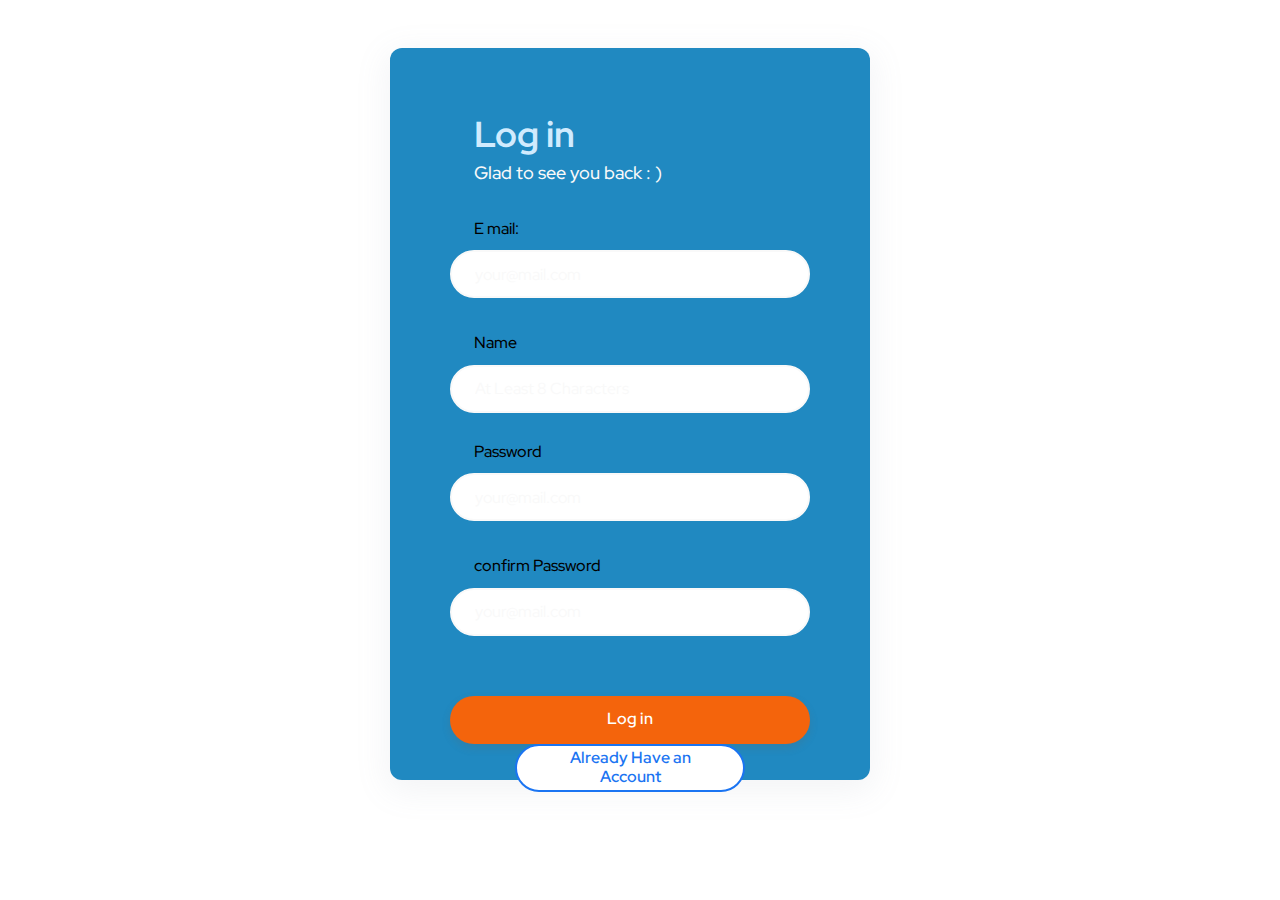
==== loginpage/signup.html @ 6d0a9fb9 "other file" ====
<!DOCTYPE html>
<html lang="en">
<head>
    <meta charset="UTF-8">
    <title>Login</title>
    <link rel="stylesheet" href="normalize.css">
    <link rel="stylesheet" href="style.css">
    <link rel="preconnect" href="https://fonts.gstatic.com">
    <link href="https://fonts.googleapis.com/css2?family=Red+Hat+Display:ital,wght@0,400;0,500;0,700;0,900;1,400;1,500;1,700;1,900&display=swap" rel="stylesheet">

</head>

<body>

    <div class="login-container">

        <h2 >Log in </h2>
        <p>Glad to see you back  : )</p>

        <form action="post" id="form" >

            <label for="email">E mail: </label>
            <div class="emailfield">
                <input name="email" class="" onblur="emailblurred();" id="email" placeholder="your@mail.com" type="email">
                <span id="e_correct_icon" class="icon_correct" style="background: url(assets/SVG/correct.svg); visibility: hidden"> </span>
                <span id="e_wrong_icon" class="icon_wrong" style="background: url(assets/SVG/wrong.svg); visibility: hidden"> </span>

            </div>
            <label for="pwd">Name</label>
            <div class="passwordfield">
                <input name="password" onblur="pwdblurred()" class="" placeholder="At Least 8 Characters" id="pwd" value="" type="password">
                <span id="p_correct_icon" class="icon_correct" style="background: url(assets/SVG/correct.svg); visibility: hidden"> </span>
                <span id="p_wrong_icon" class="icon_wrong" style="background: url(assets/SVG/wrong.svg); visibility: hidden"> </span>

            </div>
            
                <label for="email">Password </label>
            <div class="emailfield">
                <input name="email" class="" onblur="emailblurred();" id="email" placeholder="your@mail.com" type="email">
                <span id="e_correct_icon" class="icon_correct" style="background: url(assets/SVG/correct.svg); visibility: hidden"> </span>
                <span id="e_wrong_icon" class="icon_wrong" style="background: url(assets/SVG/wrong.svg); visibility: hidden"> </span>

            </div>
            
                <label for="email">confirm Password </label>
            <div class="emailfield">
                <input name="email" class="" onblur="emailblurred();" id="email" placeholder="your@mail.com" type="email">
                <span id="e_correct_icon" class="icon_correct" style="background: url(assets/SVG/correct.svg); visibility: hidden"> </span>
                <span id="e_wrong_icon" class="icon_wrong" style="background: url(assets/SVG/wrong.svg); visibility: hidden"> </span>

            </div>
            
            
            <button class="main_button" type="submit">Log in</button>
        </form>
 
        <a href="index.html"><button class="secondary_button"> Already Have an Account </button></a>
        
        


    </div>


    <script src="script2.js"></script>
</body>

</html>
---- loginpage/style.css ----
:root {

    --black: #253647;

    --orange_100: #FEECCE;
    --orange_200: #FDD39D;
    --orange_300: #FBB36C;
    --orange_400: #F89547;
    --orange_500: #F4640C;
    --orange_600: #D14808;
    --orange_700: #AF3106;
    --orange_800: #8D1F03;
    --orange_900: #751202;

    --neutral_100: #F5FAFF;
    --neutral_200: #D8E1EB;
    --neutral_300: #f9f9f9;
    --neutral_400: #8996A3;
    --neutral_500: #5D6C7A;
    --neutral_600: #4C5E70;
    --neutral_700: #3B4B5C;
    --neutral_800: #253647;
    --neutral_900: #122333;

    --blue_100: #D0EBFE;
    --blue_200: #A3D4FD;
    --blue_300: #74B8FB;
    --blue_400: #519DF7;
    --blue_500: #1A74F2;
    --blue_600: #1359D0;
    --blue_700: #0D42AE;
    --blue_800: #082E8C;
    --blue_900: #042074;


}
* {

    font-family: 'Red Hat Display', sans-serif;
    box-sizing: border-box;

}

.login-container{

    background-color: #2089c1;
    height: auto;
    width: 480px;
    padding: 36px 48px;
    box-shadow: 0 8px 32px 4px rgba(137, 150, 163, 0.1);
    border-radius: 12px;
    position: absolute;
    left: calc(50% - 250px);
    margin: 48px 0;
}

.login-container  h2 {

    font-size: 36px;
    font-weight: bold;
    color: var(--blue_100);
    margin-bottom: 8px;
    margin-left: 24px;
    transform: translateX(12px);

}

.login-container  p {

    font-size: 18px;
    font-weight: 500;
    color: var(--neutral_300);
    margin-top: 0;
    margin-bottom: 36px;
    margin-left: 24px;
    transform: translateX(12px);
}

.login-container form {

    transform: translateX(12px);

}

.login-container label {

    font-size: 16px;
    font-weight: 500;
    margin-left: 24px;
    display: block;
    margin-bottom: 12px;

}

.login-container input[type="email"], .login-container input[type="password"] {


    width: calc(100% - 24px);
    height: 48px;
    border-radius: 24px;
    border: 2px solid var(--neutral_300);
    outline: 0;
    padding: 0 23px;
    transition: border-color 150ms;
    color: var(--neutral_300);
    font-weight: 500;
    font-size: 16px;

}

.login-container input[type="email"]:hover {

    border: 2px solid var(--neutral_300);



}

.login-container input[type="email"]:focus {

    border: 2px solid var(--orange_500);



}

.login-container input[type="password"]:hover {

    border: 2px solid var(--neutral_300);



}

.login-container input[type="password"]:focus {

    border: 2px solid var(--orange_500);

}


.login-container input[type="email"]::placeholder {

    color: var(--neutral_300);
    font-weight: 400;
    font-size: 16px;

}

.login-container input[type="password"]::placeholder {

    color: var(--neutral_300);
    font-weight: 400;
    font-size: 16px;

}

.correctemail {

    border: 2px solid #11D676 !important;

}

.wrongemail {

    border: 2px solid #F94036 !important;

}

.correctpwd {

    border: 2px solid #11D676 !important;

}

.wrongpwd {

    border: 2px solid #F94036 !important;

}

.emailfield {

    display: flex;
    align-items: center;
    margin-bottom: 36px;

}

.passwordfield {

    display: flex;
    align-items: center;
    margin-bottom: 30px;

}

.icon_correct {

    display: inline-block;
    height: 10px;
    width: 12px;
    margin-left: 12px;

}


.icon_wrong {

    display: inline-block;
    height: 10px;
    width: 10px;
    margin-left: -10px;

}

.main_button {

    width: calc(100% - 24px);
    height: 48px;
    border: 0;
    border-radius: 24px;
    background-color: var(--orange_500);
    outline: 0;
    padding: 0 24px;
    transition: background-color 150ms;
    color: white;
    font-weight: 600;
    margin-top: 24px;
    cursor: pointer;
    box-shadow: 0px 4px 8px rgba(103, 93, 87, 0.2);
}

.main_button:hover {

    background-color: var(--orange_600);

}

.fp, .fp:visited {

    text-align: center;
    display: block;
    font-weight: 500;
    color: var(--neutral_300);
    margin-top: 32px;


}

.fp:hover {

    color: var(--neutral_500);

}

.or {

    font-weight: bold;
    color: var(--neutral_200);
    text-align: center;
    display: block;
    margin: 48px 0 36px 0;
    -webkit-user-select: none; /* Safari */
    -moz-user-select: none; /* Firefox */
    -ms-user-select: none; /* IE10+/Edge */
    user-select: none; /* Standard */
    white-space: pre;

}

.secondary_button {

    display: block;
    position: absolute;
    left: calc(50% - 115px);
    width: 230px;
    text-align: center;
    height: 48px;
    border-radius: 24px;
    background-color: white;
    outline: 0;
    padding: 0 24px;
    transition: box-shadow 150ms, background-color 150ms, color 150ms;
    color: var(--blue_500);
    font-weight: 600;
    cursor: pointer;

    border: 2px solid var(--blue_500);

}

.secondary_button:hover {

    background-color: var(--blue_500);
    color: white;
    box-shadow: 0 4px 4px rgba(0, 0, 0, 0.1);


}
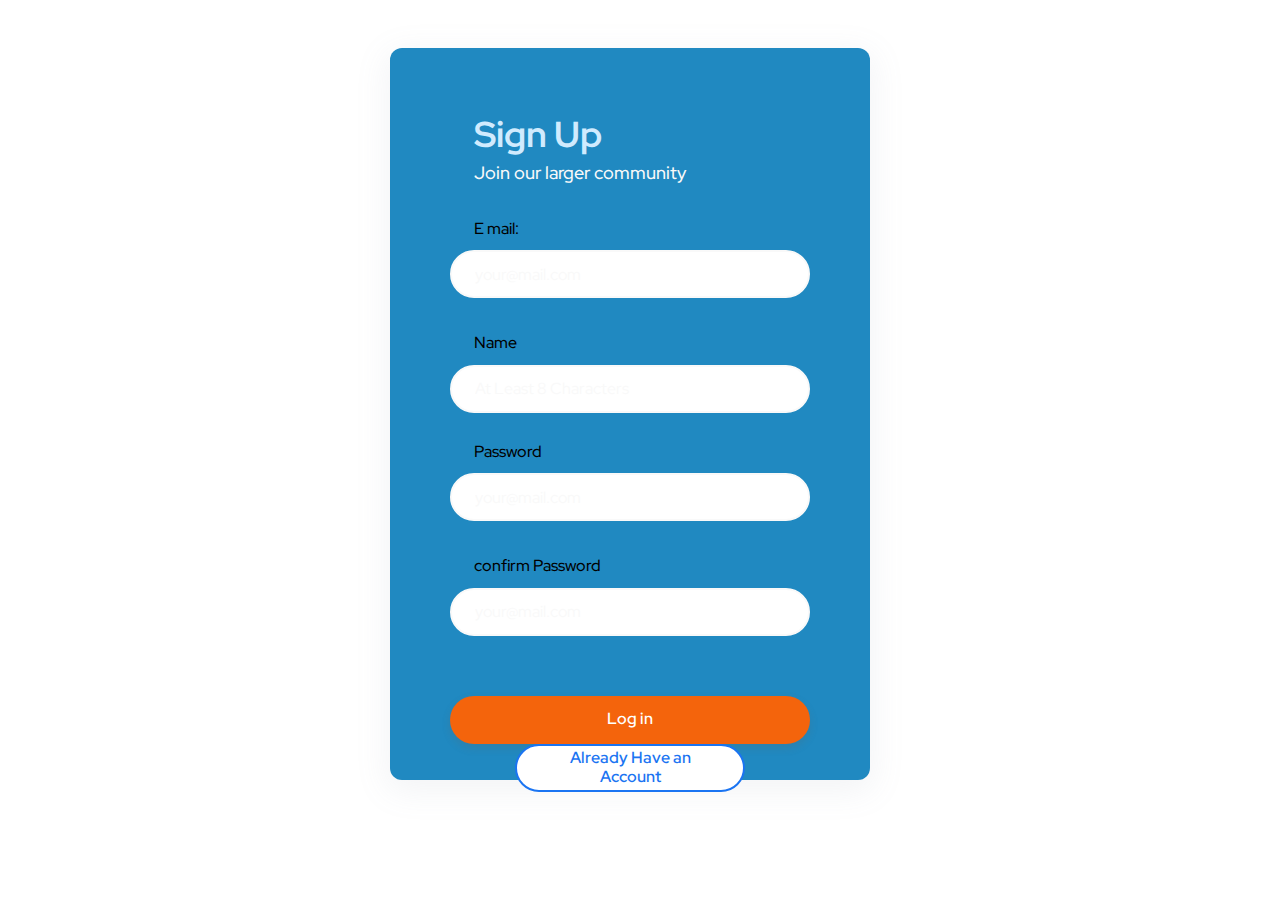
==== commit 4ef58049: "other file" ====
--- a/loginpage/signup.html
+++ b/loginpage/signup.html
@@ -14,8 +14,8 @@
 
     <div class="login-container">
 
-        <h2 >Log in </h2>
-        <p>Glad to see you back  : )</p>
+        <h2 >Sign Up </h2>
+        <p>Join our larger community</p>
 
         <form action="post" id="form" >
 
